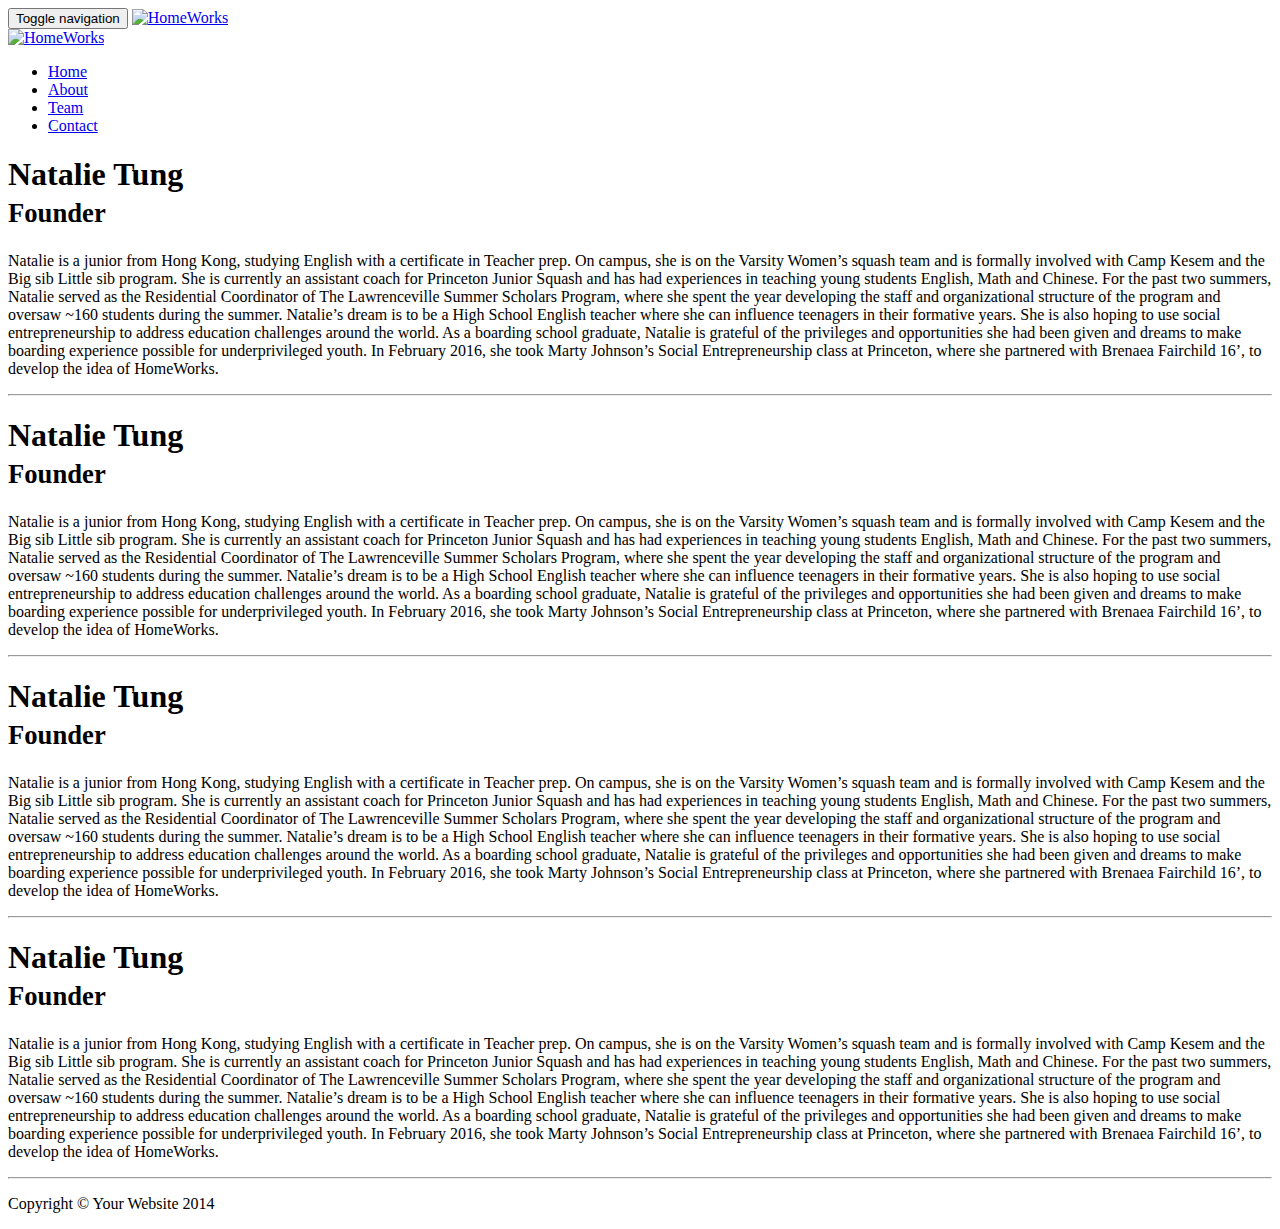
==== about.html @ ecd730b6 "Add initial web files via upload" ====
<!DOCTYPE html>
<html lang="en">

<head>

    <meta charset="utf-8">
    <meta http-equiv="X-UA-Compatible" content="IE=edge">
    <meta name="viewport" content="width=device-width, initial-scale=1">
    <meta name="description" content="">
    <meta name="author" content="">

    <title>About - HomeWorks</title>

    <!-- Bootstrap Core CSS -->
    <link href="css/bootstrap.min.css" rel="stylesheet">

    <!-- Custom CSS -->
    <link href="css/business-casual.css" rel="stylesheet">

    <!-- Fonts -->
    <link href="https://fonts.googleapis.com/css?family=Open+Sans:300italic,400italic,600italic,700italic,800italic,400,300,600,700,800" rel="stylesheet" type="text/css">
    <link href="https://fonts.googleapis.com/css?family=Josefin+Slab:100,300,400,600,700,100italic,300italic,400italic,600italic,700italic" rel="stylesheet" type="text/css">

    <!-- HTML5 Shim and Respond.js IE8 support of HTML5 elements and media queries -->
    <!-- WARNING: Respond.js doesn't work if you view the page via file:// -->
    <!--[if lt IE 9]>
        <script src="https://oss.maxcdn.com/libs/html5shiv/3.7.0/html5shiv.js"></script>
        <script src="https://oss.maxcdn.com/libs/respond.js/1.4.2/respond.min.js"></script>
    <![endif]-->

</head>

<body>

    <!-- Navigation -->
    <nav class="navbar navbar-default" role="navigation">
        <div class="container">
            <!-- Brand and toggle get grouped for better mobile display -->
            <div class="navbar-header">
                <button type="button" class="navbar-toggle" data-toggle="collapse" data-target="#bs-example-navbar-collapse-1">
                    <span class="sr-only">Toggle navigation</span>
                    <span class="icon-bar"></span>
                    <span class="icon-bar"></span>
                    <span class="icon-bar"></span>
                </button>
                <!-- navbar-brand is hidden on larger screens, but visible when the menu is collapsed -->
                <a class="navbar-brand" href="index.html">
                    <img alt="HomeWorks" src="img/HWlogo.png">
                </a>
            </div>
            <!-- Collect the nav links, forms, and other content for toggling -->
            <div class="collapse navbar-collapse" id="bs-example-navbar-collapse-1">
                <a href="index.html" class="navbar-brand">
                    <img alt="HomeWorks" src="img/HWlogo.png">
                </a>
                <ul class="nav navbar-nav">
                    <li>
                        <a href="index.html">Home</a>
                    </li>
                    <li>
                        <a href="about.html">About</a>
                    </li>
                    <li>
                        <a href="team.html">Team</a>
                    </li>
                    <li>
                        <a href="contact.html">Contact</a>
                    </li> 
                </ul>
            </div>
            <!-- /.navbar-collapse -->
        </div>
        <!-- /.container -->
    </nav>

    <div class="container">

        <div class="row">
            <div class="box">
                <div class="col-lg-12 text-center">
                    <h1>
                        Natalie Tung<br/>
                        <small>Founder</small>
                    </h1>
                    <p class="bio">
                        Natalie is a junior from Hong Kong, studying English with a certificate in Teacher prep. On campus, she is on the Varsity Women’s squash team and is formally involved with Camp Kesem and the Big sib Little sib program. She is currently an assistant coach for Princeton Junior Squash and has had experiences in teaching young students English, Math and Chinese. For the past two summers, Natalie served as the Residential Coordinator of The Lawrenceville Summer Scholars Program, where she spent the year developing the staff and organizational structure of the program and oversaw ~160 students during the summer. Natalie’s dream is to be a High School English teacher where she can influence teenagers in their formative years. She is also hoping to use social entrepreneurship to address education challenges around the world. As a boarding school graduate, Natalie is grateful of the privileges and opportunities she had been given and dreams to make boarding experience possible for underprivileged youth. In February 2016, she took Marty Johnson’s Social Entrepreneurship class at Princeton, where she partnered with Brenaea Fairchild 16’, to develop the idea of HomeWorks.


                    </p>
                    <hr class="tagline-divider">
                </div>
            </div>
        </div>
    </div>

    <div class="container">

        <div class="row">
            <div class="box">
                <div class="col-lg-12 text-center">
                    <h1>
                        Natalie Tung<br/>
                        <small>Founder</small>
                    </h1>
                    <p class="bio">
                        Natalie is a junior from Hong Kong, studying English with a certificate in Teacher prep. On campus, she is on the Varsity Women’s squash team and is formally involved with Camp Kesem and the Big sib Little sib program. She is currently an assistant coach for Princeton Junior Squash and has had experiences in teaching young students English, Math and Chinese. For the past two summers, Natalie served as the Residential Coordinator of The Lawrenceville Summer Scholars Program, where she spent the year developing the staff and organizational structure of the program and oversaw ~160 students during the summer. Natalie’s dream is to be a High School English teacher where she can influence teenagers in their formative years. She is also hoping to use social entrepreneurship to address education challenges around the world. As a boarding school graduate, Natalie is grateful of the privileges and opportunities she had been given and dreams to make boarding experience possible for underprivileged youth. In February 2016, she took Marty Johnson’s Social Entrepreneurship class at Princeton, where she partnered with Brenaea Fairchild 16’, to develop the idea of HomeWorks.


                    </p>
                    <hr class="tagline-divider">
                </div>
            </div>
        </div>
    </div>
    <div class="container">

        <div class="row">
            <div class="box">
                <div class="col-lg-12 text-center">
                    <h1>
                        Natalie Tung<br/>
                        <small>Founder</small>
                    </h1>
                    <p class="bio">
                        Natalie is a junior from Hong Kong, studying English with a certificate in Teacher prep. On campus, she is on the Varsity Women’s squash team and is formally involved with Camp Kesem and the Big sib Little sib program. She is currently an assistant coach for Princeton Junior Squash and has had experiences in teaching young students English, Math and Chinese. For the past two summers, Natalie served as the Residential Coordinator of The Lawrenceville Summer Scholars Program, where she spent the year developing the staff and organizational structure of the program and oversaw ~160 students during the summer. Natalie’s dream is to be a High School English teacher where she can influence teenagers in their formative years. She is also hoping to use social entrepreneurship to address education challenges around the world. As a boarding school graduate, Natalie is grateful of the privileges and opportunities she had been given and dreams to make boarding experience possible for underprivileged youth. In February 2016, she took Marty Johnson’s Social Entrepreneurship class at Princeton, where she partnered with Brenaea Fairchild 16’, to develop the idea of HomeWorks.


                    </p>
                    <hr class="tagline-divider">
                </div>
            </div>
        </div>
    </div>
    <div class="container">

        <div class="row">
            <div class="box">
                <div class="col-lg-12 text-center">
                    <h1>
                        Natalie Tung<br/>

                        
                        <small>Founder</small>
                    </h1>
                    <p class="bio">
                        Natalie is a junior from Hong Kong, studying English with a certificate in Teacher prep. On campus, she is on the Varsity Women’s squash team and is formally involved with Camp Kesem and the Big sib Little sib program. She is currently an assistant coach for Princeton Junior Squash and has had experiences in teaching young students English, Math and Chinese. For the past two summers, Natalie served as the Residential Coordinator of The Lawrenceville Summer Scholars Program, where she spent the year developing the staff and organizational structure of the program and oversaw ~160 students during the summer. Natalie’s dream is to be a High School English teacher where she can influence teenagers in their formative years. She is also hoping to use social entrepreneurship to address education challenges around the world. As a boarding school graduate, Natalie is grateful of the privileges and opportunities she had been given and dreams to make boarding experience possible for underprivileged youth. In February 2016, she took Marty Johnson’s Social Entrepreneurship class at Princeton, where she partnered with Brenaea Fairchild 16’, to develop the idea of HomeWorks.


                    </p>
                    <hr class="tagline-divider">
                </div>
            </div>
        </div>
    </div>
    
    <!-- /.container -->

    <footer>
        <div class="container">
            <div class="row">
                <div class="col-lg-12 text-center">
                    <p>Copyright &copy; Your Website 2014</p>
                </div>
            </div>
        </div>
    </footer>

    <!-- jQuery -->
    <script src="js/jquery.js"></script>

    <!-- Bootstrap Core JavaScript -->
    <script src="js/bootstrap.min.js"></script>

    <!-- Script to Activate the Carousel -->
    <script>
    $('.carousel').carousel({
        interval: 5000 //changes the speed
    })
    </script>

</body>

</html>
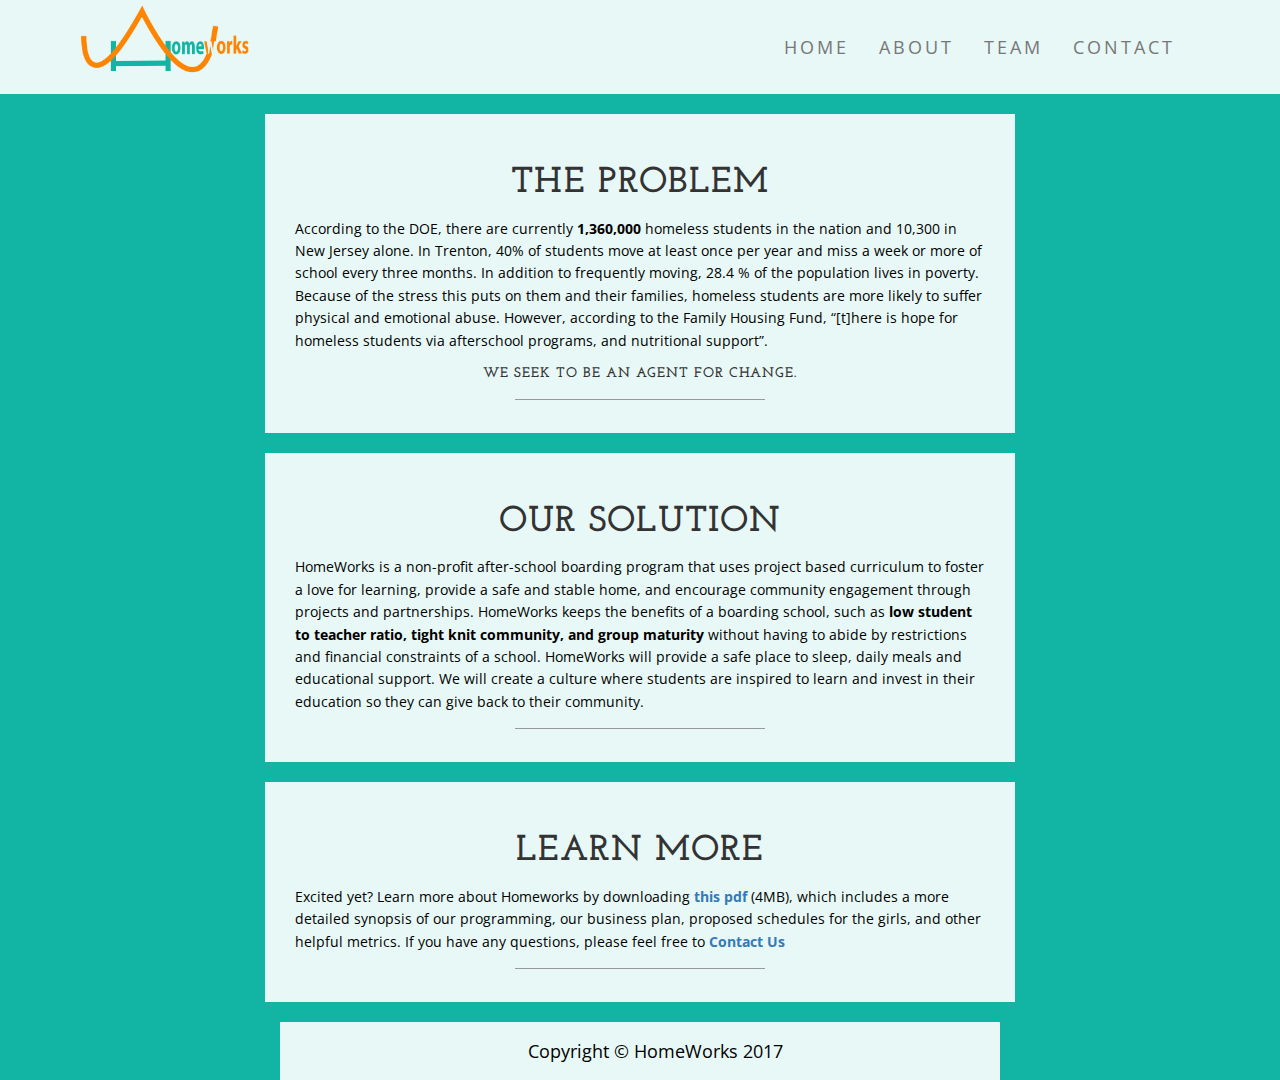
==== commit 9ab16fd8: "about.html" ====
--- a/about.html
+++ b/about.html
@@ -34,7 +34,9 @@
 
     <!-- Navigation -->
     <nav class="navbar navbar-default" role="navigation">
-        <div class="container">
+            <a class="navbar-brand" href="index.html">
+                    <img alt="HomeWorks" src="img/HWlogo.png">
+                </a>
             <!-- Brand and toggle get grouped for better mobile display -->
             <div class="navbar-header">
                 <button type="button" class="navbar-toggle" data-toggle="collapse" data-target="#bs-example-navbar-collapse-1">
@@ -44,15 +46,11 @@
                     <span class="icon-bar"></span>
                 </button>
                 <!-- navbar-brand is hidden on larger screens, but visible when the menu is collapsed -->
-                <a class="navbar-brand" href="index.html">
-                    <img alt="HomeWorks" src="img/HWlogo.png">
-                </a>
+                
             </div>
             <!-- Collect the nav links, forms, and other content for toggling -->
             <div class="collapse navbar-collapse" id="bs-example-navbar-collapse-1">
-                <a href="index.html" class="navbar-brand">
-                    <img alt="HomeWorks" src="img/HWlogo.png">
-                </a>
+                
                 <ul class="nav navbar-nav">
                     <li>
                         <a href="index.html">Home</a>
@@ -69,43 +67,18 @@
                 </ul>
             </div>
             <!-- /.navbar-collapse -->
-        </div>
         <!-- /.container -->
     </nav>
-
     <div class="container">
 
         <div class="row">
             <div class="box">
                 <div class="col-lg-12 text-center">
                     <h1>
-                        Natalie Tung<br/>
-                        <small>Founder</small>
+                        The Problem
                     </h1>
                     <p class="bio">
-                        Natalie is a junior from Hong Kong, studying English with a certificate in Teacher prep. On campus, she is on the Varsity Women’s squash team and is formally involved with Camp Kesem and the Big sib Little sib program. She is currently an assistant coach for Princeton Junior Squash and has had experiences in teaching young students English, Math and Chinese. For the past two summers, Natalie served as the Residential Coordinator of The Lawrenceville Summer Scholars Program, where she spent the year developing the staff and organizational structure of the program and oversaw ~160 students during the summer. Natalie’s dream is to be a High School English teacher where she can influence teenagers in their formative years. She is also hoping to use social entrepreneurship to address education challenges around the world. As a boarding school graduate, Natalie is grateful of the privileges and opportunities she had been given and dreams to make boarding experience possible for underprivileged youth. In February 2016, she took Marty Johnson’s Social Entrepreneurship class at Princeton, where she partnered with Brenaea Fairchild 16’, to develop the idea of HomeWorks.
-
-
-                    </p>
-                    <hr class="tagline-divider">
-                </div>
-            </div>
-        </div>
-    </div>
-
-    <div class="container">
-
-        <div class="row">
-            <div class="box">
-                <div class="col-lg-12 text-center">
-                    <h1>
-                        Natalie Tung<br/>
-                        <small>Founder</small>
-                    </h1>
-                    <p class="bio">
-                        Natalie is a junior from Hong Kong, studying English with a certificate in Teacher prep. On campus, she is on the Varsity Women’s squash team and is formally involved with Camp Kesem and the Big sib Little sib program. She is currently an assistant coach for Princeton Junior Squash and has had experiences in teaching young students English, Math and Chinese. For the past two summers, Natalie served as the Residential Coordinator of The Lawrenceville Summer Scholars Program, where she spent the year developing the staff and organizational structure of the program and oversaw ~160 students during the summer. Natalie’s dream is to be a High School English teacher where she can influence teenagers in their formative years. She is also hoping to use social entrepreneurship to address education challenges around the world. As a boarding school graduate, Natalie is grateful of the privileges and opportunities she had been given and dreams to make boarding experience possible for underprivileged youth. In February 2016, she took Marty Johnson’s Social Entrepreneurship class at Princeton, where she partnered with Brenaea Fairchild 16’, to develop the idea of HomeWorks.
-
-
+                        According to the DOE, there are currently <strong>1,360,000</strong> homeless students in the nation and 10,300 in New Jersey alone. In Trenton, 40% of students move at least once per year and miss a week or more of school every three months. In addition to frequently moving, 28.4 % of the population lives in poverty. Because of the stress this puts on them and their families, homeless students are more likely to suffer physical and emotional abuse. However, according to the Family Housing Fund, “[t]here is hope for homeless students via afterschool programs, and nutritional support”. <h5>We seek to be an agent for change.</h5>
                     </p>
                     <hr class="tagline-divider">
                 </div>
@@ -118,34 +91,10 @@
             <div class="box">
                 <div class="col-lg-12 text-center">
                     <h1>
-                        Natalie Tung<br/>
-                        <small>Founder</small>
+                        Our Solution
                     </h1>
                     <p class="bio">
-                        Natalie is a junior from Hong Kong, studying English with a certificate in Teacher prep. On campus, she is on the Varsity Women’s squash team and is formally involved with Camp Kesem and the Big sib Little sib program. She is currently an assistant coach for Princeton Junior Squash and has had experiences in teaching young students English, Math and Chinese. For the past two summers, Natalie served as the Residential Coordinator of The Lawrenceville Summer Scholars Program, where she spent the year developing the staff and organizational structure of the program and oversaw ~160 students during the summer. Natalie’s dream is to be a High School English teacher where she can influence teenagers in their formative years. She is also hoping to use social entrepreneurship to address education challenges around the world. As a boarding school graduate, Natalie is grateful of the privileges and opportunities she had been given and dreams to make boarding experience possible for underprivileged youth. In February 2016, she took Marty Johnson’s Social Entrepreneurship class at Princeton, where she partnered with Brenaea Fairchild 16’, to develop the idea of HomeWorks.
-
-
-                    </p>
-                    <hr class="tagline-divider">
-                </div>
-            </div>
-        </div>
-    </div>
-    <div class="container">
-
-        <div class="row">
-            <div class="box">
-                <div class="col-lg-12 text-center">
-                    <h1>
-                        Natalie Tung<br/>
-
-                        
-                        <small>Founder</small>
-                    </h1>
-                    <p class="bio">
-                        Natalie is a junior from Hong Kong, studying English with a certificate in Teacher prep. On campus, she is on the Varsity Women’s squash team and is formally involved with Camp Kesem and the Big sib Little sib program. She is currently an assistant coach for Princeton Junior Squash and has had experiences in teaching young students English, Math and Chinese. For the past two summers, Natalie served as the Residential Coordinator of The Lawrenceville Summer Scholars Program, where she spent the year developing the staff and organizational structure of the program and oversaw ~160 students during the summer. Natalie’s dream is to be a High School English teacher where she can influence teenagers in their formative years. She is also hoping to use social entrepreneurship to address education challenges around the world. As a boarding school graduate, Natalie is grateful of the privileges and opportunities she had been given and dreams to make boarding experience possible for underprivileged youth. In February 2016, she took Marty Johnson’s Social Entrepreneurship class at Princeton, where she partnered with Brenaea Fairchild 16’, to develop the idea of HomeWorks.
-
-
+                        HomeWorks is a non-profit after-school boarding program that uses project based curriculum to foster a love for learning, provide a safe and stable home, and encourage community engagement through projects and partnerships. HomeWorks keeps the benefits of a boarding school, such as <strong>low student to teacher ratio, tight knit community, and group maturity</strong> without having to abide by restrictions and financial constraints of a school. HomeWorks will provide a safe place to sleep, daily meals and educational support. We will create a culture where students are inspired to learn and invest in their education so they can give back to their community.
                     </p>
                     <hr class="tagline-divider">
                 </div>
@@ -154,12 +103,30 @@
     </div>
     
     <!-- /.container -->
+    <div class="container">
+
+        <div class="row">
+            <div class="box">
+                <div class="col-lg-12 text-center">
+                    <h1>
+                        Learn More
+                    </h1>
+                    <p class="bio">
+                        Excited yet? Learn more about Homeworks by downloading <a href="aboutUs.pdf" download="HomeWorksSummary"><strong>this pdf</strong></a> (4MB), which includes a more detailed synopsis of our programming, our business plan, proposed schedules for the girls, and other helpful metrics. If you have any questions, please feel free to <a href="contact.html"><strong>Contact Us</strong></a>
+                    </p>
+                    <hr class="tagline-divider">
+                    
+                </div>
+            </div>
+        </div>
+    </div>
+    <div class="container">
 
     <footer>
         <div class="container">
             <div class="row">
                 <div class="col-lg-12 text-center">
-                    <p>Copyright &copy; Your Website 2014</p>
+                    <p>Copyright &copy; HomeWorks 2017</p>
                 </div>
             </div>
         </div>
--- a/css/business-casual.css
+++ b/css/business-casual.css
@@ -0,0 +1,208 @@
+/*!
+ * Start Bootstrap - Business Casual (http://startbootstrap.com/)
+ * Copyright 2013-2016 Start Bootstrap
+ * Licensed under MIT (https://github.com/BlackrockDigital/startbootstrap/blob/gh-pages/LICENSE)
+ */
+
+body {
+    font-family: "Open Sans","Helvetica Neue",Helvetica,Arial,sans-serif;
+    background: #12B5A4;
+    -webkit-background-size: cover;
+    -moz-background-size: cover;
+    background-size: cover;
+    -o-background-size: cover;
+}
+h1,
+h2,
+h3,
+h4,
+h5,
+h6 {
+    text-transform: uppercase;
+    font-family: "Josefin Slab","Helvetica Neue",Helvetica,Arial,sans-serif;
+    font-weight: 700;
+    letter-spacing: 1px;
+}
+h7 {
+    font-weight: 300;
+    font-size: 1.4em;
+}
+p {
+    font-size: 1.25em;
+    line-height: 1.6;
+    color: #000;
+    word-wrap: break-word;
+}
+
+hr {
+    max-width: 400px;
+    border-color: #999999;
+}
+
+.brand,
+.address-bar {
+    display: none;
+}
+
+.navbar-brand {
+    text-transform: uppercase;
+    font-weight: 900;
+    letter-spacing: 2px;
+}
+
+.navbar-nav {
+    text-transform: uppercase;
+    font-weight: 400;
+    letter-spacing: 3px;
+}
+
+.img-full {
+    min-width: 100%;
+}
+
+.brand-before,
+.brand-name {
+    text-transform: capitalize;
+}
+
+
+.brand-before {
+    margin: 15px 0;
+}
+
+.brand-name {
+    margin: 0;
+    font-size: 4em;
+}
+
+.tagline-divider {
+    margin: 15px auto 3px;
+    max-width: 250px;
+    border-color: #999999;
+}
+
+.box {
+    margin-bottom: 20px;
+    padding: 30px 15px;
+    background: #fff;
+    background: rgba(255,255,255,0.9);
+}
+
+.bio-title {
+    text-align: left;
+
+}
+.bio {
+    text-align: left;
+    font-size: 1em;
+}
+
+.intro-text {
+    text-transform: uppercase;
+    font-size: 1.25em;
+    font-weight: 400;
+    letter-spacing: 1px;
+}
+.propic {
+    padding: 0 20px 0 0;
+    width: 30%;
+}
+.img-border {
+    float: none;
+    margin: 0 auto 0;
+    border: #999999 solid 1px;
+}
+
+.img-left {
+    float: none;
+    margin: 0 auto 0;
+}
+
+footer {
+    background: #fff;
+    background: rgba(255,255,255,0.9);
+}
+
+footer p {
+    margin: 0;
+    padding: 15px 0;
+}
+
+@media screen and (min-width:768px) {
+    .brand {
+        display: inherit;
+        margin: 0;
+        padding: 30px 0 10px;
+        text-align: center;
+        text-shadow: 1px 1px 2px rgba(0,0,0,0.5);
+        font-family: "Josefin Slab","Helvetica Neue",Helvetica,Arial,sans-serif;
+        font-size: 5em;
+        font-weight: 700;
+        line-height: normal;
+        color: #fff;
+    }
+
+    .top-divider {
+        margin-top: 0;
+    }
+
+    .img-left {
+        float: left;
+        margin-right: 25px;
+    }
+
+    .address-bar {
+        display: inherit;
+        margin: 0;
+        padding: 0 0 40px;
+        text-align: center;
+        text-shadow: 1px 1px 2px rgba(0,0,0,0.5);
+        text-transform: uppercase;
+        font-size: 1.25em;
+        font-weight: 400;
+        letter-spacing: 3px;
+        color: #fff;
+    }
+
+    .navbar {
+        border-radius: 0;
+    }
+
+    .navbar-header {
+        display: none;
+    }
+
+    .navbar {
+        min-height: 0;
+    }
+
+    .navbar-default {
+        border: none;
+        background: #fff;
+        background: rgba(255,255,255,0.9);
+    }
+
+    .nav>li>a {
+        padding: 35px 15px;
+    }
+
+    .navbar-nav>li>a {
+        line-height: normal;
+    }
+
+    .navbar-nav {
+        display: table;
+        float: right;
+        margin: 0 auto;
+        table-layout: fixed;
+        font-size: 1.25em;
+    }
+}
+
+@media screen and (min-width:1200px) {
+    .box:after {
+        content: '';
+        display: table;
+        clear: both;
+    }
+}
